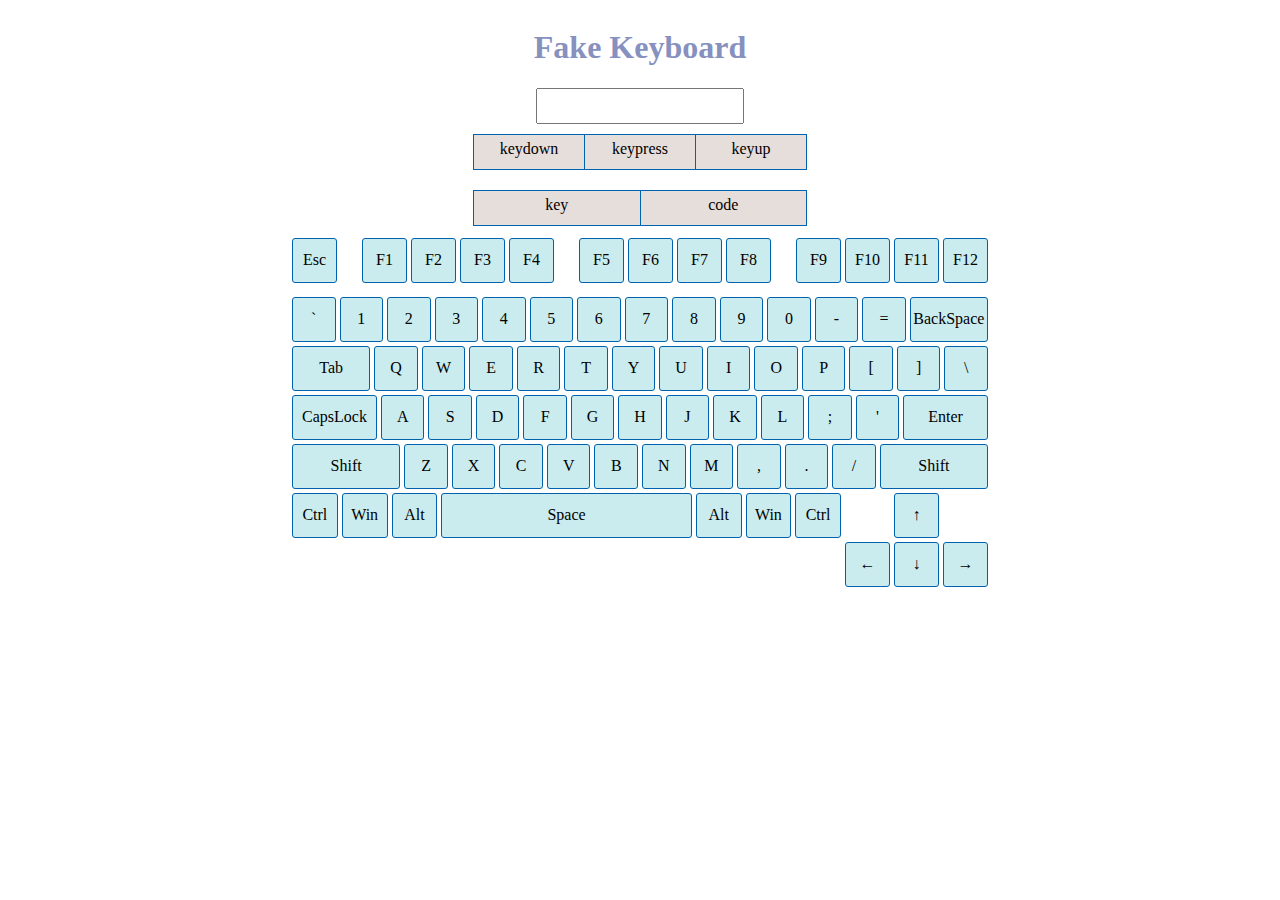
==== 1_fakekeyboard.html @ b241c7c8 "0521" ====
<!DOCTYPE html>
<html lang="en">
  <head>
    <meta charset="UTF-8" />
    <meta name="viewport" content="width=device-width, initial-scale=1.0" />
    <title>fake keyboard</title>
    <link rel="styleSheet" href="1_keyboard.css" />
  </head>
  <body>
    <h1>Fake Keyboard</h1>
    <input type="text" id="my-input" />
    <div class="events">
      <div id="keydown" class="event">keydown</div>
      <div id="keypress" class="event">keypress</div>
      <div id="keyup" class="event">keyup</div>
    </div>
    <div class="events">
      <div id="key" class="event">key</div>
      <div id="code" class="event">code</div>
    </div>
    <div id="keyboard">
      <div class="function-keys">
        <div id="Escape" class="key">Esc</div>
        <div class="row">
          <div id="F1" class="key">F1</div>
          <div id="F2" class="key">F2</div>
          <div id="F3" class="key">F3</div>
          <div id="F4" class="key">F4</div>
        </div>
        <div class="row">
          <div id="F5" class="key">F5</div>
          <div id="F6" class="key">F6</div>
          <div id="F7" class="key">F7</div>
          <div id="F8" class="key">F8</div>
        </div>
        <div class="row">
          <div id="F9" class="key">F9</div>
          <div id="F10" class="key">F10</div>
          <div id="F11" class="key">F11</div>
          <div id="F12" class="key">F12</div>
        </div>
      </div>
      <div class="main-keys">
        <div class="row">
          <div id="Backquote" class="key">`</div>
          <div id="Digit1" class="key">1</div>
          <div id="Digit2" class="key">2</div>
          <div id="Digit3" class="key">3</div>
          <div id="Digit4" class="key">4</div>
          <div id="Digit5" class="key">5</div>
          <div id="Digit6" class="key">6</div>
          <div id="Digit7" class="key">7</div>
          <div id="Digit8" class="key">8</div>
          <div id="Digit9" class="key">9</div>
          <div id="Digit0" class="key">0</div>
          <div id="Minus" class="key">-</div>
          <div id="Equal" class="key">=</div>
          <div id="Backspace" class="key">BackSpace</div>
        </div>
        <div class="row">
          <div id="Tab" class="key">Tab</div>
          <div id="KeyQ" class="key">Q</div>
          <div id="KeyW" class="key">W</div>
          <div id="KeyE" class="key">E</div>
          <div id="KeyR" class="key">R</div>
          <div id="KeyT" class="key">T</div>
          <div id="KeyY" class="key">Y</div>
          <div id="KeyU" class="key">U</div>
          <div id="KeyI" class="key">I</div>
          <div id="KeyO" class="key">O</div>
          <div id="KeyP" class="key">P</div>
          <div id="BracketLeft" class="key">[</div>
          <div id="BracketRight" class="key">]</div>
          <div id="Backslash" class="key">\</div>
        </div>
        <div class="row">
          <div id="CapsLock" class="key">CapsLock</div>
          <div id="KeyA" class="key">A</div>
          <div id="KeyS" class="key">S</div>
          <div id="KeyD" class="key">D</div>
          <div id="KeyF" class="key">F</div>
          <div id="KeyG" class="key">G</div>
          <div id="KeyH" class="key">H</div>
          <div id="KeyJ" class="key">J</div>
          <div id="KeyK" class="key">K</div>
          <div id="KeyL" class="key">L</div>
          <div id="Semicolon" class="key">;</div>
          <div id="Quote" class="key">'</div>
          <div id="Enter" class="key">Enter</div>
        </div>
        <div class="row">
          <div id="ShiftLeft" class="key">Shift</div>
          <div id="KeyZ" class="key">Z</div>
          <div id="KeyX" class="key">X</div>
          <div id="KeyC" class="key">C</div>
          <div id="KeyV" class="key">V</div>
          <div id="KeyB" class="key">B</div>
          <div id="KeyN" class="key">N</div>
          <div id="KeyM" class="key">M</div>
          <div id="Comma" class="key">,</div>
          <div id="Period" class="key">.</div>
          <div id="Slash" class="key">/</div>
          <div id="ShiftRight" class="key">Shift</div>
        </div>
        <div class="row">
          <div id="ControlLeft" class="key">Ctrl</div>
          <div id="MetaLeft" class="key">Win</div>
          <div id="AltLeft" class="key">Alt</div>
          <div id="Space" class="key">Space</div>
          <div id="AltRight" class="key">Alt</div>
          <div id="MetaRight" class="key">Win</div>
          <div id="ControlRight" class="key">Ctrl</div>
          <div class="block">
            <div class="row">
              <div></div>
              <div id="ArrowUp" class="key">↑</div>
              <div></div>
            </div>
            <div class="row">
              <div id="ArrowLeft" class="key">←</div>
              <div id="ArrowDown" class="key">↓</div>
              <div id="ArrowRight" class="key">→</div>
            </div>
          </div>
        </div>
      </div>
    </div>
  </body>
  <script>
    const myInputText = document.querySelector("#my-input");
    const keydown = document.querySelector("#keydown");
    const keypress = document.querySelector("#keypress");
    const keyup = document.querySelector("#keyup");
    const key = document.querySelector("#key");
    const code = document.querySelector("#code");

    function presskeyevent() {
      keypress.classList.add("check");
      setTimeout(function () {
        keypress.classList.remove("check");
      }, 300);
    }

    function keydownevent(e) {
      const el = document.querySelector(`#${e.code}`);

      keydown.classList.add("check");

      el.classList.add("on");

      key.innerHTML = `key:${e.key}`;
      code.innerHTML = `code:${e.code}`;

      setTimeout(function () {
        keydown.classList.remove("check");
      }, 300);
    }

    function keyupevent(e) {
      const el = document.querySelector(`#${e.code}`);

      keyup.classList.add("check");

      el.classList.remove("on");

      setTimeout(function () {
        keyup.classList.remove("check");
      }, 300);
    }

    myInputText.addEventListener("keypress", presskeyevent);
    myInputText.addEventListener("keydown", keydownevent);
    myInputText.addEventListener("keyup", keyupevent);
  </script>
</html>
---- 1_keyboard.css ----
body {
  display: flex;
  flex-direction: column;
  align-items: center;
}
h1 {
  color: #8691bf;
}
#my-input {
  width: 200px;
  height: 30px;
  font-size: 20px;
  position: relative;
}
.events {
  width: 333px;
  height: 34px;
  margin: 10px 0;
  border: 1px solid #0062ad;
  display: flex;
  justify-content: space-around;
  border-left: 0;
}
.event {
  width: 50%;
  padding: 5px;
  border-left: 1px solid #0062ad;
  text-align: center;
  background-color: #e6dedb;
}
.function-keys {
  width: 700px;
  margin-bottom: 10px;
  display: flex;
  justify-content: space-between;
}
.check {
  color: white;
}
#keypress.check {
  color: white;
  background-color: #ae668c;
}
#keydown.check {
  color: white;
  background-color: #d4c46c;
}
#keyup.check {
  color: white;
  background-color: #056c69;
}
.row {
  display: flex;
  justify-content: space-between;
}
.main-keys {
  width: 700px;
  height: 300px;
}

.key {
  width: 43px;
  height: 43px;
  border: 1px solid #0062ad;
  border-radius: 3px;
  margin: 2px;
  display: flex;
  justify-content: center;
  align-items: center;
  background-color: #cbecee;
}
#Backspace,
#Tab {
  width: 79px;
}
#CapsLock,
#Enter {
  width: 86px;
}
#ShiftLeft,
#ShiftRight {
  width: 110px;
}
#ControlLeft,
#ControlRight,
#AltLeft,
#AltRight,
#MetaLeft,
#MetaRight {
  width: 50px;
}
#Space {
  width: 284px;
}
.on {
  color: white;
  background-color: #5877a6;
  box-shadow: inset 0 0 5px rgba(0, 0, 0, 0.5);
  transform: translateY(1px);
}
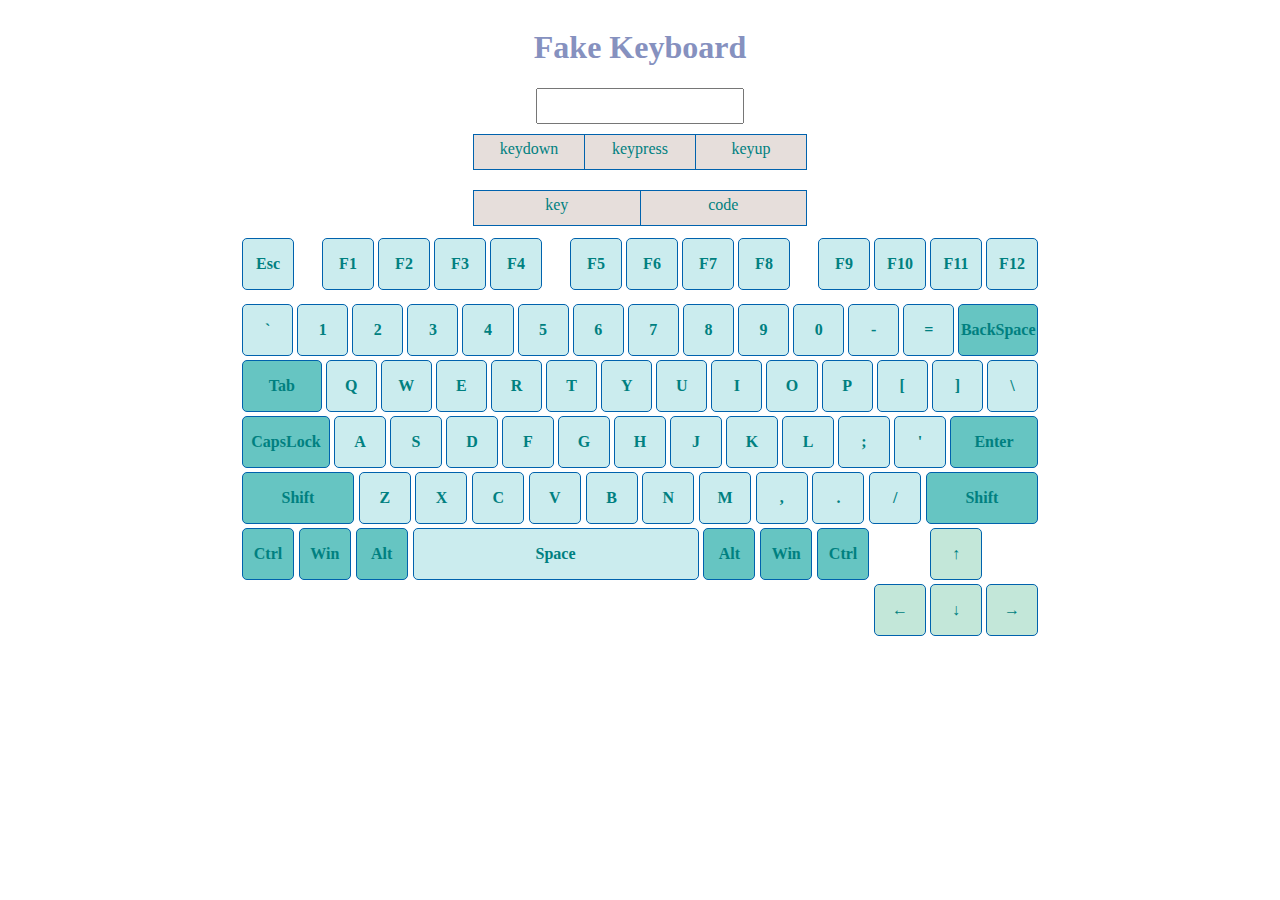
==== commit 0250f0cc: "0521" ====
--- a/1_fakekeyboard.html
+++ b/1_fakekeyboard.html
@@ -144,6 +144,21 @@
     function keydownevent(e) {
       const el = document.querySelector(`#${e.code}`);
 
+      const rootStyles = window.getComputedStyle(el);
+      console.log(rootStyles.backgroundColor);
+
+      colorArr = [];
+      for (let i = 0; i < 3; i++) {
+        colorArr.push(parseInt(Math.random() * 256));
+      }
+      el.style.setProperty("--main-color", `rgb(${colorArr})`);
+      const luma =
+        0.2126 * colorArr[0] + 0.7152 * colorArr[1] + 0.0722 * colorArr[2];
+      el.style.setProperty(
+        "--font-color",
+        `${luma <= 155 ? "white" : "black"}`
+      );
+
       keydown.classList.add("check");
 
       el.classList.add("on");
--- a/1_keyboard.css
+++ b/1_keyboard.css
@@ -29,7 +29,7 @@
   background-color: #e6dedb;
 }
 .function-keys {
-  width: 700px;
+  width: 800px;
   margin-bottom: 10px;
   display: flex;
   justify-content: space-between;
@@ -54,32 +54,36 @@
   justify-content: space-between;
 }
 .main-keys {
-  width: 700px;
-  height: 300px;
+  width: 800px;
+  height: 350px;
 }
 
 .key {
-  width: 43px;
-  height: 43px;
+  width: 50px;
+  height: 50px;
   border: 1px solid #0062ad;
-  border-radius: 3px;
+  border-radius: 5px;
   margin: 2px;
   display: flex;
   justify-content: center;
   align-items: center;
   background-color: #cbecee;
+  font-weight: 550;
 }
 #Backspace,
 #Tab {
   width: 79px;
+  background-color: #66c5c2;
 }
 #CapsLock,
 #Enter {
   width: 86px;
+  background-color: #66c5c2;
 }
 #ShiftLeft,
 #ShiftRight {
   width: 110px;
+  background-color: #66c5c2;
 }
 #ControlLeft,
 #ControlRight,
@@ -88,13 +92,23 @@
 #MetaLeft,
 #MetaRight {
   width: 50px;
+  background-color: #66c5c2;
 }
 #Space {
   width: 284px;
 }
+#ArrowUp,
+#ArrowDown,
+#ArrowLeft,
+#ArrowRight {
+  background-color: #c3e7d9;
+}
 .on {
-  color: white;
-  background-color: #5877a6;
+  color: var(--font-color);
+  background-color: var(--main-color);
   box-shadow: inset 0 0 5px rgba(0, 0, 0, 0.5);
   transform: translateY(1px);
 }
+:root {
+  color: teal;
+}
